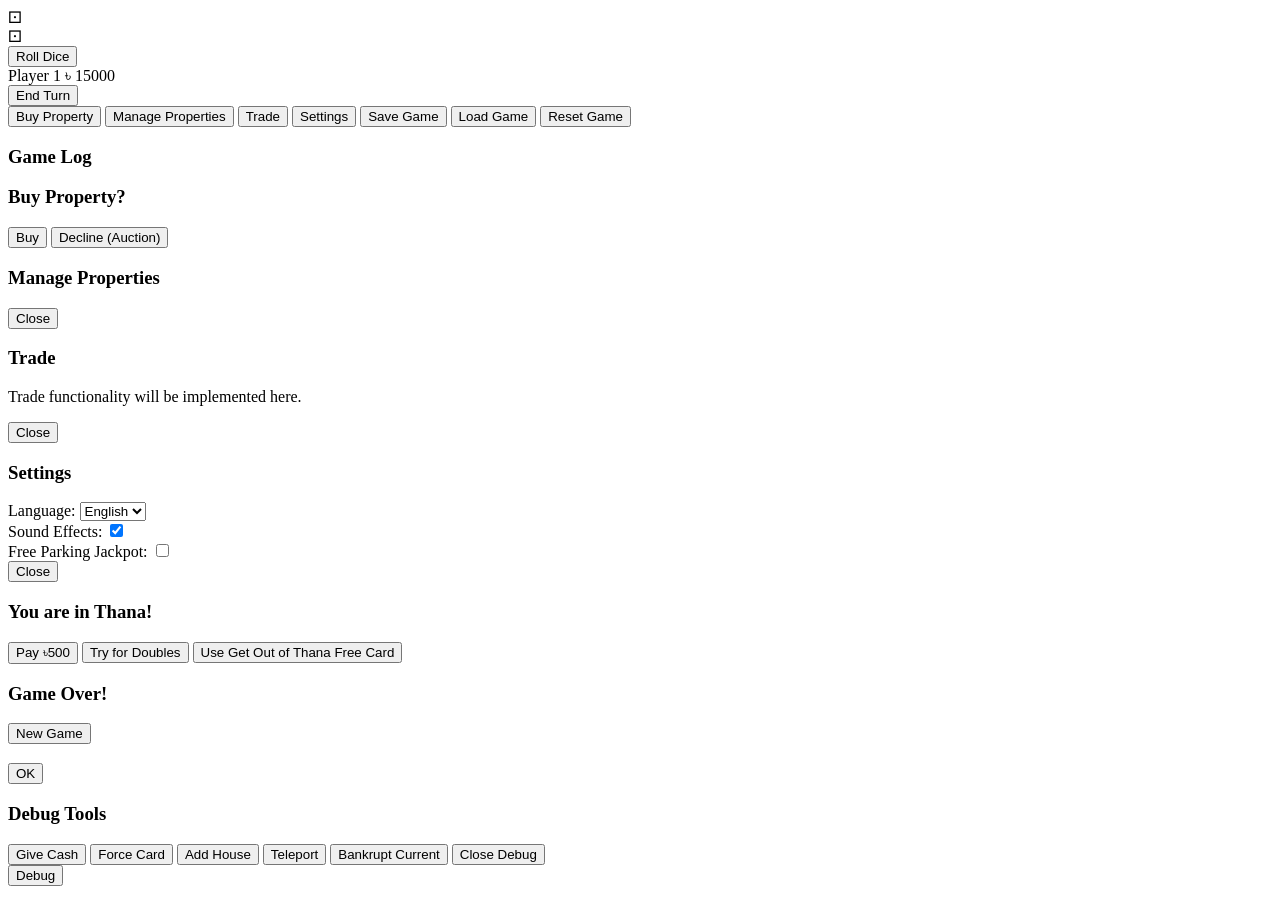
==== index.html @ 5f34bf45 "Add files via upload" ====
﻿<!DOCTYPE html>
<html lang="en">
<head>
    <meta charset="UTF-8">
    <meta name="viewport" content="width=device-width, initial-scale=1.0">
    <title>Bangladeshi Monopoly</title>
    <!-- Google Fonts for Noto Sans Bengali and Inter -->
    <link href="https://fonts.googleapis.com/css2?family=Inter:wght@400;700&family=Noto+Sans+Bengali:wght@400;700&display=swap" rel="stylesheet">
    <link rel="stylesheet" href="css/style.css">
</head>
<body>
    <!-- The splash screen HTML has been removed to start the game directly -->


    <!-- Main Game Container -->
    <div id="game-container" class="game-container">
        <div class="header-panel">
            <div id="dice-container" class="dice-container">
                <div class="dice" id="die1">⚀</div>
                <div class="dice" id="die2">⚀</div>
            </div>
            <button id="roll-dice-btn" class="game-button">Roll Dice</button>
            <div id="current-player-info" class="current-player-info">
                <span id="current-player-name">Player 1</span>
                <span id="current-player-cash">৳ 15000</span>
            </div>
            <button id="end-turn-btn" class="game-button">End Turn</button>
        </div>


        <div id="board-container" class="board-container">
            <!-- Board tiles will be dynamically generated here by board.js -->
        </div>


        <div class="footer-panel">
            <div id="player-list" class="player-list">
                <!-- Player summaries will be generated here -->
            </div>
            <div class="action-buttons">
                <button id="buy-property-btn" class="game-button hidden">Buy Property</button>
                <button id="manage-properties-btn" class="game-button">Manage Properties</button>
                <button id="trade-btn" class="game-button">Trade</button>
                <button id="settings-btn" class="game-button">Settings</button>
                <button id="save-game-btn" class="game-button">Save Game</button>
                <button id="load-game-btn" class="game-button">Load Game</button>
                <button id="reset-game-btn" class="game-button">Reset Game</button>
            </div>
        </div>


        <div id="game-log" class="game-log">
            <h3>Game Log</h3>
            <div id="log-content" class="log-content"></div>
        </div>


        <!-- Modals -->
        <!-- Buy Property Modal -->
        <div id="buy-property-modal" class="modal hidden">
            <div class="modal-content">
                <h3 id="buy-modal-title">Buy Property?</h3>
                <p id="buy-modal-message"></p>
                <div class="modal-actions">
                    <button id="buy-modal-confirm" class="game-button">Buy</button>
                    <button id="buy-modal-decline" class="game-button">Decline (Auction)</button>
                </div>
            </div>
        </div>


        <!-- Manage Properties Modal -->
        <div id="manage-properties-modal" class="modal hidden">
            <div class="modal-content">
                <h3>Manage Properties</h3>
                <div id="manage-properties-list" class="property-management-list">
                    <!-- Properties will be listed here -->
                </div>
                <button id="manage-modal-close" class="game-button">Close</button>
            </div>
        </div>


        <!-- Trade Modal -->
        <div id="trade-modal" class="modal hidden">
            <div class="modal-content">
                <h3>Trade</h3>
                <p>Trade functionality will be implemented here.</p>
                <button id="trade-modal-close" class="game-button">Close</button>
            </div>
        </div>


        <!-- Settings Modal -->
        <div id="settings-modal" class="modal hidden">
            <div class="modal-content">
                <h3>Settings</h3>
                <div class="setting-item">
                    <label for="language-select">Language:</label>
                    <select id="language-select">
                        <option value="en">English</option>
                        <option value="bn">বাংলা</option>
                    </select>
                </div>
                <div class="setting-item">
                    <label for="sfx-toggle">Sound Effects:</label>
                    <input type="checkbox" id="sfx-toggle" checked>
                </div>
                <div class="setting-item">
                    <label for="free-parking-jackpot-toggle">Free Parking Jackpot:</label>
                    <input type="checkbox" id="free-parking-jackpot-toggle">
                </div>
                <button id="settings-modal-close" class="game-button">Close</button>
            </div>
        </div>


        <!-- Jail Modal -->
        <div id="jail-modal" class="modal hidden">
            <div class="modal-content">
                <h3>You are in Thana!</h3>
                <p id="jail-modal-message"></p>
                <div class="modal-actions">
                    <button id="jail-pay-fine-btn" class="game-button">Pay ৳500</button>
                    <button id="jail-roll-doubles-btn" class="game-button">Try for Doubles</button>
                    <button id="jail-use-card-btn" class="game-button hidden">Use Get Out of Thana Free Card</button>
                </div>
            </div>
        </div>


        <!-- Game Over Modal -->
        <div id="game-over-modal" class="modal hidden">
            <div class="modal-content">
                <h3 id="game-over-title">Game Over!</h3>
                <p id="game-over-message"></p>
                <button id="game-over-close" class="game-button">New Game</button>
            </div>
        </div>


        <!-- Generic Message Modal -->
        <div id="message-modal" class="modal hidden">
            <div class="modal-content">
                <h3 id="message-modal-title"></h3>
                <p id="message-modal-text"></p>
                <button id="message-modal-close" class="game-button">OK</button>
            </div>
        </div>


        <!-- Debug Panel -->
        <div id="debug-panel" class="debug-panel hidden">
            <h3>Debug Tools</h3>
            <button id="debug-give-cash" class="debug-button">Give Cash</button>
            <button id="debug-force-card" class="debug-button">Force Card</button>
            <button id="debug-add-house" class="debug-button">Add House</button>
            <button id="debug-teleport" class="debug-button">Teleport</button>
            <button id="debug-bankrupt" class="debug-button">Bankrupt Current</button>
            <button id="debug-close" class="debug-button">Close Debug</button>
        </div>
        <button id="toggle-debug-btn" class="toggle-debug-button">Debug</button>
    </div>


    <!-- Audio Elements -->
    <audio id="dice-sfx" src="assets/audio/dice_roll.mp3" preload="auto"></audio>
    <audio id="cash-sfx" src="assets/audio/cash_ching.mp3" preload="auto"></audio>


    <script type="module" src="js/main.js"></script>
</body>
</html>
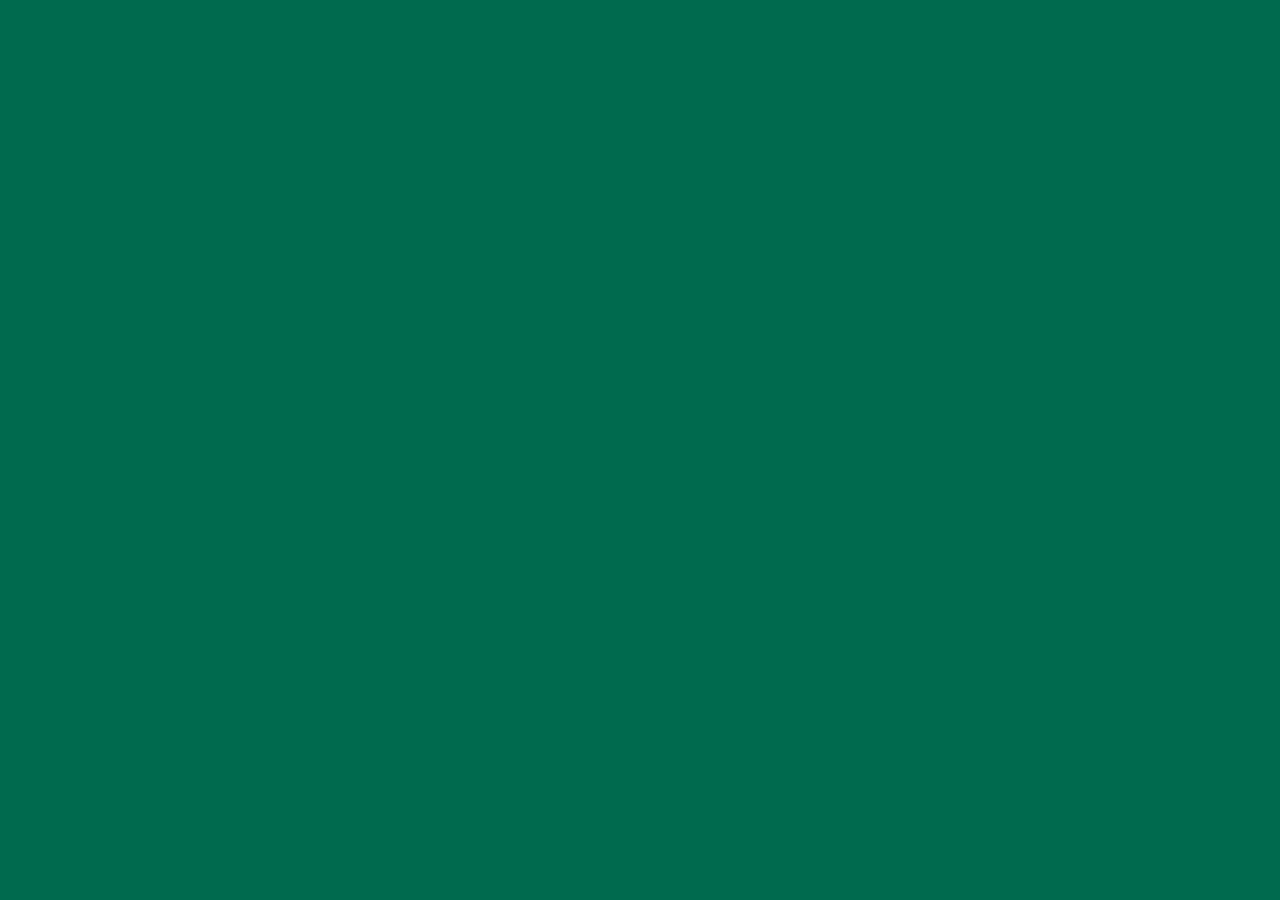
==== commit 7c91e430: "Update index.html" ====
--- a/index.html
+++ b/index.html
@@ -1,4 +1,4 @@
-﻿<!DOCTYPE html>
+<!DOCTYPE html>
 <html lang="en">
 <head>
     <meta charset="UTF-8">
@@ -11,7 +11,6 @@
 <body>
     <!-- The splash screen HTML has been removed to start the game directly -->
 
-
     <!-- Main Game Container -->
     <div id="game-container" class="game-container">
         <div class="header-panel">
@@ -19,41 +18,40 @@
                 <div class="dice" id="die1">⚀</div>
                 <div class="dice" id="die2">⚀</div>
             </div>
-            <button id="roll-dice-btn" class="game-button">Roll Dice</button>
+            <button id="roll-dice-btn" class="game-button hidden">Roll Dice</button> <!-- Hidden initially -->
             <div id="current-player-info" class="current-player-info">
                 <span id="current-player-name">Player 1</span>
                 <span id="current-player-cash">৳ 15000</span>
             </div>
-            <button id="end-turn-btn" class="game-button">End Turn</button>
+            <button id="end-turn-btn" class="game-button hidden">End Turn</button> <!-- Hidden initially -->
         </div>
-
 
         <div id="board-container" class="board-container">
             <!-- Board tiles will be dynamically generated here by board.js -->
         </div>
-
 
         <div class="footer-panel">
             <div id="player-list" class="player-list">
                 <!-- Player summaries will be generated here -->
             </div>
             <div class="action-buttons">
-                <button id="buy-property-btn" class="game-button hidden">Buy Property</button>
-                <button id="manage-properties-btn" class="game-button">Manage Properties</button>
-                <button id="trade-btn" class="game-button">Trade</button>
+                <!-- New Start Game Button -->
+                <button id="start-game-btn" class="game-button">Start Game</button>
+
+                <button id="buy-property-btn" class="game-button hidden">Buy Property</button> <!-- Hidden initially -->
+                <button id="manage-properties-btn" class="game-button hidden">Manage Properties</button> <!-- Hidden initially -->
+                <button id="trade-btn" class="game-button hidden">Trade</button> <!-- Hidden initially -->
                 <button id="settings-btn" class="game-button">Settings</button>
-                <button id="save-game-btn" class="game-button">Save Game</button>
-                <button id="load-game-btn" class="game-button">Load Game</button>
-                <button id="reset-game-btn" class="game-button">Reset Game</button>
+                <button id="save-game-btn" class="game-button hidden">Save Game</button> <!-- Hidden initially -->
+                <button id="load-game-btn" class="game-button hidden">Load Game</button> <!-- Hidden initially -->
+                <button id="reset-game-btn" class="game-button hidden">Reset Game</button> <!-- Hidden initially -->
             </div>
         </div>
-
 
         <div id="game-log" class="game-log">
             <h3>Game Log</h3>
             <div id="log-content" class="log-content"></div>
         </div>
-
 
         <!-- Modals -->
         <!-- Buy Property Modal -->
@@ -68,7 +66,6 @@
             </div>
         </div>
 
-
         <!-- Manage Properties Modal -->
         <div id="manage-properties-modal" class="modal hidden">
             <div class="modal-content">
@@ -80,7 +77,6 @@
             </div>
         </div>
 
-
         <!-- Trade Modal -->
         <div id="trade-modal" class="modal hidden">
             <div class="modal-content">
@@ -89,7 +85,6 @@
                 <button id="trade-modal-close" class="game-button">Close</button>
             </div>
         </div>
-
 
         <!-- Settings Modal -->
         <div id="settings-modal" class="modal hidden">
@@ -114,7 +109,6 @@
             </div>
         </div>
 
-
         <!-- Jail Modal -->
         <div id="jail-modal" class="modal hidden">
             <div class="modal-content">
@@ -128,7 +122,6 @@
             </div>
         </div>
 
-
         <!-- Game Over Modal -->
         <div id="game-over-modal" class="modal hidden">
             <div class="modal-content">
@@ -138,7 +131,6 @@
             </div>
         </div>
 
-
         <!-- Generic Message Modal -->
         <div id="message-modal" class="modal hidden">
             <div class="modal-content">
@@ -147,7 +139,6 @@
                 <button id="message-modal-close" class="game-button">OK</button>
             </div>
         </div>
-
 
         <!-- Debug Panel -->
         <div id="debug-panel" class="debug-panel hidden">
@@ -162,12 +153,10 @@
         <button id="toggle-debug-btn" class="toggle-debug-button">Debug</button>
     </div>
 
-
     <!-- Audio Elements -->
     <audio id="dice-sfx" src="assets/audio/dice_roll.mp3" preload="auto"></audio>
     <audio id="cash-sfx" src="assets/audio/cash_ching.mp3" preload="auto"></audio>
 
-
     <script type="module" src="js/main.js"></script>
 </body>
-</html>+</html>
--- a/css/style.css
+++ b/css/style.css
@@ -0,0 +1,1013 @@
+﻿/* General Styling */
+:root {
+    --bangladesh-green: #006a4e;
+    --bangladesh-red: #f42a41;
+    --off-white: #f5f5f5;
+    --dark-text: #333;
+    --light-text: #fff;
+    --border-color: #555;
+    --tile-bg: #e0e0e0;
+    --corner-tile-bg: #c0c0c0;
+    --player1-color: #ff6347; /* Tomato */
+    --player2-color: #4682b4; /* SteelBlue */
+    --player3-color: #3cb371; /* MediumSeaGreen */
+    --player4-color: #ba55d3; /* MediumOrchid */
+    --player5-color: #ff8c00; /* DarkOrange */
+    --player6-color: #1e90ff; /* DodgerBlue */
+    --shadow-light: rgba(0, 0, 0, 0.1);
+    --shadow-medium: rgba(0, 0, 0, 0.2);
+    --shadow-dark: rgba(0, 0, 0, 0.4);
+}
+
+
+body {
+    margin: 0;
+    font-family: 'Inter', 'Noto Sans Bengali', sans-serif;
+    background-color: var(--bangladesh-green);
+    color: var(--dark-text);
+    display: flex;
+    justify-content: center;
+    align-items: center;
+    min-height: 100vh;
+    overflow: hidden; /* Prevent scroll during splash */
+    font-size: 16px;
+}
+
+
+/* Splash Screen */
+.splash-screen {
+    position: fixed;
+    top: 0;
+    left: 0;
+    width: 100%;
+    height: 100%;
+    background-color: var(--bangladesh-green);
+    display: flex;
+    justify-content: center;
+    align-items: center;
+    flex-direction: column;
+    z-index: 1000;
+    transition: opacity 1s ease-out;
+}
+
+
+.splash-screen.fade-out {
+    opacity: 0;
+    pointer-events: none;
+}
+
+
+.splash-content {
+    text-align: center;
+    color: var(--light-text);
+    position: relative;
+}
+
+
+.splash-content::before {
+    content: '';
+    position: absolute;
+    top: 50%;
+    left: 50%;
+    width: 0;
+    height: 0;
+    background-color: var(--bangladesh-red);
+    border-radius: 50%;
+    transform: translate(-50%, -50%);
+    animation: red-circle-pulse 2s ease-out forwards;
+    z-index: -1;
+}
+
+
+@keyframes red-circle-pulse {
+    0% {
+        width: 0;
+        height: 0;
+        opacity: 0.8;
+    }
+    50% {
+        width: 300px;
+        height: 300px;
+        opacity: 0.6;
+    }
+    100% {
+        width: 600px;
+        height: 600px;
+        opacity: 0;
+    }
+}
+
+
+.splash-text {
+    opacity: 0;
+    animation: type-fade-in 1.5s forwards;
+}
+
+
+#splash-title {
+    font-size: 3em;
+    margin-bottom: 10px;
+    animation-delay: 0.5s;
+}
+
+
+#splash-subtitle {
+    font-size: 1.5em;
+    animation-delay: 1.5s;
+}
+
+
+@keyframes type-fade-in {
+    0% {
+        opacity: 0;
+        transform: translateY(20px);
+    }
+    100% {
+        opacity: 1;
+        transform: translateY(0);
+    }
+}
+
+
+.skip-button {
+    margin-top: 30px;
+    padding: 10px 20px;
+    background-color: rgba(255, 255, 255, 0.2);
+    color: var(--light-text);
+    border: 1px solid rgba(255, 255, 255, 0.5);
+    border-radius: 8px;
+    cursor: pointer;
+    font-size: 1em;
+    transition: background-color 0.3s ease, transform 0.2s ease;
+    opacity: 0;
+    animation: fade-in 0.5s forwards 2.5s;
+}
+
+
+.skip-button:hover {
+    background-color: rgba(255, 255, 255, 0.3);
+    transform: translateY(-2px);
+}
+
+
+@keyframes fade-in {
+    from { opacity: 0; }
+    to { opacity: 1; }
+}
+
+
+/* Game Container */
+.game-container {
+    display: grid;
+    grid-template-areas:
+        "header header header"
+        "log board players"
+        "log board actions";
+    grid-template-columns: 250px 1fr 250px; /* Log, Board, Players/Actions */
+    grid-template-rows: auto 1fr auto;
+    gap: 20px;
+    background-color: var(--off-white);
+    border-radius: 15px;
+    box-shadow: 0 10px 30px var(--shadow-dark);
+    padding: 20px;
+    max-width: 1200px;
+    width: 95%;
+    max-height: 95vh;
+    overflow: hidden;
+    box-sizing: border-box;
+}
+
+
+.game-container.hidden {
+    display: none;
+}
+
+
+.header-panel {
+    grid-area: header;
+    display: flex;
+    justify-content: space-between;
+    align-items: center;
+    padding-bottom: 10px;
+    border-bottom: 1px solid var(--border-color);
+}
+
+
+.dice-container {
+    display: flex;
+    gap: 10px;
+}
+
+
+.dice {
+    width: 50px;
+    height: 50px;
+    background-color: var(--light-text);
+    border: 2px solid var(--border-color);
+    border-radius: 10px;
+    display: flex;
+    justify-content: center;
+    align-items: center;
+    font-size: 2em;
+    font-weight: bold;
+    box-shadow: 0 4px 8px var(--shadow-medium);
+    transition: transform 0.1s ease-out;
+}
+
+
+/* Dice animation */
+.dice.rolling {
+    animation: shake 0.5s infinite alternate;
+}
+
+
+@keyframes shake {
+    0% { transform: translate(1px, 1px) rotate(0deg); }
+    25% { transform: translate(-1px, -2px) rotate(-1deg); }
+    50% { transform: translate(-3px, 0px) rotate(1deg); }
+    75% { transform: translate(1px, 2px) rotate(0deg); }
+    100% { transform: translate(1px, -1px) rotate(-1deg); }
+}
+
+
+
+
+.game-button {
+    padding: 12px 25px;
+    background-color: var(--bangladesh-green);
+    color: var(--light-text);
+    border: none;
+    border-radius: 8px;
+    cursor: pointer;
+    font-size: 1em;
+    font-weight: bold;
+    transition: background-color 0.3s ease, transform 0.2s ease, box-shadow 0.2s ease;
+    box-shadow: 0 4px 8px var(--shadow-medium);
+}
+
+
+.game-button:hover {
+    background-color: #005a42; /* Darker green */
+    transform: translateY(-2px);
+    box-shadow: 0 6px 12px var(--shadow-dark);
+}
+
+
+.game-button:active {
+    transform: translateY(0);
+    box-shadow: 0 2px 4px var(--shadow-light);
+}
+
+
+.game-button:disabled {
+    background-color: #ccc;
+    cursor: not-allowed;
+    box-shadow: none;
+    transform: none;
+}
+
+
+.current-player-info {
+    font-size: 1.2em;
+    font-weight: bold;
+    display: flex;
+    flex-direction: column;
+    align-items: center;
+    background-color: var(--off-white);
+    padding: 10px 20px;
+    border-radius: 10px;
+    box-shadow: 0 2px 5px var(--shadow-light);
+    min-width: 150px;
+    text-align: center;
+}
+
+
+.current-player-info #current-player-name {
+    color: var(--player1-color); /* Will be updated by JS */
+}
+
+
+/* Board Container */
+.board-container {
+    grid-area: board;
+    display: grid;
+    grid-template-columns: repeat(11, 1fr);
+    grid-template-rows: repeat(11, 1fr);
+    aspect-ratio: 1 / 1; /* Keep it square */
+    max-width: 600px; /* Max size for the board */
+    max-height: 600px;
+    width: 100%;
+    height: 100%;
+    border: 5px solid var(--border-color);
+    border-radius: 15px;
+    box-shadow: 0 5px 15px var(--shadow-dark);
+    overflow: hidden; /* Ensure player tokens stay within */
+    position: relative; /* For player tokens */
+    margin: auto; /* Center the board */
+}
+
+
+/* Board Tiles */
+.tile {
+    background-color: var(--tile-bg);
+    border: 1px solid var(--border-color);
+    display: flex;
+    flex-direction: column;
+    justify-content: space-between;
+    align-items: center;
+    text-align: center;
+    padding: 5px;
+    box-sizing: border-box;
+    font-size: 0.7em;
+    position: relative; /* For player tokens */
+    cursor: pointer;
+    transition: transform 0.1s ease-out, box-shadow 0.1s ease-out;
+}
+
+
+.tile:hover {
+    transform: translateY(-2px);
+    box-shadow: 0 4px 8px var(--shadow-medium);
+}
+
+
+.tile-name {
+    font-weight: bold;
+    margin-top: auto; /* Push name to bottom */
+}
+
+
+.tile-price {
+    font-size: 0.8em;
+    margin-bottom: auto; /* Push price to top */
+}
+
+
+/* Corner Tiles (GO, Jail, Free Parking, Go To Jail) */
+.tile.corner {
+    grid-column: span 2;
+    grid-row: span 2;
+    display: flex;
+    justify-content: center;
+    align-items: center;
+    font-size: 1em;
+    font-weight: bold;
+    background-color: var(--corner-tile-bg);
+    border-radius: 10px; /* Rounded corners for corner tiles */
+}
+
+
+/* Specific Corner Tile Adjustments */
+/* Bottom-right corner: GO */
+.board-container > :nth-child(1) {
+    grid-column: 11 / 12;
+    grid-row: 11 / 12;
+    border-bottom-right-radius: 10px;
+}
+/* Bottom row tiles */
+.board-container > :nth-child(2), .board-container > :nth-child(3), .board-container > :nth-child(4), .board-container > :nth-child(5), .board-container > :nth-child(6), .board-container > :nth-child(7), .board-container > :nth-child(8), .board-container > :nth-child(9), .board-container > :nth-child(10) {
+    grid-row: 11 / 12;
+}
+/* Bottom-left corner: Jail */
+.board-container > :nth-child(11) {
+    grid-column: 1 / 2;
+    grid-row: 11 / 12;
+    border-bottom-left-radius: 10px;
+}
+/* Left column tiles */
+.board-container > :nth-child(12), .board-container > :nth-child(13), .board-container > :nth-child(14), .board-container > :nth-child(15), .board-container > :nth-child(16), .board-container > :nth-child(17), .board-container > :nth-child(18), .board-container > :nth-child(19), .board-container > :nth-child(20) {
+    grid-column: 1 / 2;
+}
+/* Top-left corner: Free Parking */
+.board-container > :nth-child(21) {
+    grid-column: 1 / 2;
+    grid-row: 1 / 2;
+    border-top-left-radius: 10px;
+}
+/* Top row tiles */
+.board-container > :nth-child(22), .board-container > :nth-child(23), .board-container > :nth-child(24), .board-container > :nth-child(25), .board-container > :nth-child(26), .board-container > :nth-child(27), .board-container > :nth-child(28), .board-container > :nth-child(29), .board-container > :nth-child(30) {
+    grid-row: 1 / 2;
+}
+/* Top-right corner: Go To Jail */
+.board-container > :nth-child(31) {
+    grid-column: 11 / 12;
+    grid-row: 1 / 2;
+    border-top-right-radius: 10px;
+}
+/* Right column tiles */
+.board-container > :nth-child(32), .board-container > :nth-child(33), .board-container > :nth-child(34), .board-container > :nth-child(35), .board-container > :nth-child(36), .board-container > :nth-child(37), .board-container > :nth-child(38), .board-container > :nth-child(39), .board-container > :nth-child(40) {
+    grid-column: 11 / 12;
+}
+
+
+
+
+/* Specific Tile Styling */
+.tile .icon {
+    font-size: 2em;
+    margin-bottom: 5px;
+}
+
+
+.tile.go .icon { content: '🚀'; } /* Rocket */
+.tile.jail_visiting .icon { content: '👮'; } /* Police officer */
+.tile.free_parking .icon { content: '☕'; } /* Coffee/Tea */
+.tile.goto_jail .icon { content: '🚨'; } /* Siren */
+.tile.tax .icon { content: '💸'; } /* Money with wings */
+.tile.utility .icon { content: '💡'; } /* Lightbulb */
+.tile.station .icon { content: '🚂'; } /* Train */
+.tile.event .icon { content: '❓'; } /* Question mark */
+.tile.local_news .icon { content: '📰'; } /* Newspaper */
+
+
+/* Property Color Bands */
+.color-band {
+    width: 100%;
+    height: 20px; /* Height of the color band */
+    border-top-left-radius: 5px;
+    border-top-right-radius: 5px;
+}
+
+
+.tile.bottom-row .color-band {
+    order: -1; /* Place color band at the top */
+}
+
+
+.tile.left-column .color-band,
+.tile.right-column .color-band {
+    width: 20px;
+    height: 100%;
+    position: absolute;
+    top: 0;
+}
+
+
+.tile.left-column .color-band {
+    left: 0;
+    border-top-left-radius: 5px;
+    border-bottom-left-radius: 5px;
+    border-top-right-radius: 0;
+    border-bottom-right-radius: 0;
+}
+
+
+.tile.right-column .color-band {
+    right: 0;
+    border-top-right-radius: 5px;
+    border-bottom-right-radius: 5px;
+    border-top-left-radius: 0;
+    border-bottom-left-radius: 0;
+}
+
+
+/* Color Groups (Monopoly-style) */
+.group-bogura_low .color-band { background-color: #8B4513; } /* SaddleBrown */
+.group-bogura_mid .color-band { background-color: #87CEEB; } /* SkyBlue */
+.group-feni_low .color-band { background-color: #DAA520; } /* GoldenRod */
+.group-feni_mid .color-band { background-color: #FF69B4; } /* HotPink */
+.group-ctg_low .color-band { background-color: #FF0000; } /* Red */
+.group-ctg_mid .color-band { background-color: #FFFF00; } /* Yellow */
+.group-dhaka_low .color-band { background-color: #008000; } /* Green */
+.group-dhaka_top .color-band { background-color: #0000FF; } /* Blue */
+
+
+/* Player Tokens */
+.player-token {
+    position: absolute;
+    width: 20px;
+    height: 20px;
+    border-radius: 50%;
+    border: 2px solid var(--light-text);
+    box-shadow: 0 2px 5px var(--shadow-medium);
+    transition: all 0.5s ease-in-out; /* Smooth movement */
+    z-index: 10;
+}
+
+
+/* Player Token Colors */
+.player-token.player-0 { background-color: var(--player1-color); }
+.player-token.player-1 { background-color: var(--player2-color); }
+.player-token.player-2 { background-color: var(--player3-color); }
+.player-token.player-3 { background-color: var(--player4-color); }
+.player-token.player-4 { background-color: var(--player5-color); }
+.player-token.player-5 { background-color: var(--player6-color); }
+
+
+/* Houses/Hotels */
+.houses-container {
+    position: absolute;
+    bottom: 5px; /* Adjust as needed */
+    left: 50%;
+    transform: translateX(-50%);
+    display: flex;
+    gap: 2px;
+    z-index: 5;
+}
+
+
+.house {
+    width: 8px;
+    height: 8px;
+    background-color: var(--bangladesh-green);
+    border: 1px solid var(--dark-text);
+    border-radius: 2px;
+}
+
+
+.hotel {
+    width: 16px;
+    height: 12px;
+    background-color: var(--bangladesh-red);
+    border: 1px solid var(--dark-text);
+    border-radius: 3px;
+}
+
+
+
+
+/* Player List */
+.player-list {
+    grid-area: players;
+    display: flex;
+    flex-direction: column;
+    gap: 10px;
+    padding: 10px;
+    border: 1px solid var(--border-color);
+    border-radius: 10px;
+    background-color: var(--off-white);
+    box-shadow: 0 2px 5px var(--shadow-light);
+    overflow-y: auto;
+    max-height: 200px; /* Limit height for scroll */
+}
+
+
+.player-summary {
+    display: flex;
+    justify-content: space-between;
+    align-items: center;
+    padding: 8px 12px;
+    border-radius: 8px;
+    background-color: #f0f0f0;
+    box-shadow: 0 1px 3px var(--shadow-light);
+    transition: background-color 0.2s ease;
+}
+
+
+.player-summary.current-player {
+    background-color: var(--bangladesh-green);
+    color: var(--light-text);
+    box-shadow: 0 2px 5px var(--shadow-medium);
+}
+
+
+.player-summary.bankrupt {
+    opacity: 0.5;
+    text-decoration: line-through;
+    background-color: #ddd;
+    color: #888;
+}
+
+
+.player-summary-name {
+    font-weight: bold;
+}
+
+
+.player-summary-cash {
+    font-size: 0.9em;
+}
+
+
+/* Action Buttons */
+.action-buttons {
+    grid-area: actions;
+    display: flex;
+    flex-wrap: wrap;
+    gap: 10px;
+    justify-content: center;
+    padding: 10px;
+    border: 1px solid var(--border-color);
+    border-radius: 10px;
+    background-color: var(--off-white);
+    box-shadow: 0 2px 5px var(--shadow-light);
+}
+
+
+/* Game Log */
+.game-log {
+    grid-area: log;
+    background-color: var(--off-white);
+    border: 1px solid var(--border-color);
+    border-radius: 10px;
+    padding: 15px;
+    display: flex;
+    flex-direction: column;
+    box-shadow: 0 2px 5px var(--shadow-light);
+}
+
+
+.game-log h3 {
+    margin-top: 0;
+    margin-bottom: 10px;
+    color: var(--bangladesh-green);
+    text-align: center;
+}
+
+
+.log-content {
+    flex-grow: 1;
+    overflow-y: auto;
+    font-size: 0.9em;
+    line-height: 1.5;
+    background-color: #fbfbfb;
+    padding: 10px;
+    border-radius: 5px;
+    border: 1px solid #eee;
+}
+
+
+.log-content p {
+    margin: 5px 0;
+    padding-bottom: 3px;
+    border-bottom: 1px dotted #eee;
+}
+
+
+.log-content p:last-child {
+    border-bottom: none;
+}
+
+
+/* Modals */
+.modal {
+    position: fixed;
+    top: 0;
+    left: 0;
+    width: 100%;
+    height: 100%;
+    background-color: rgba(0, 0, 0, 0.6);
+    display: flex;
+    justify-content: center;
+    align-items: center;
+    z-index: 100;
+}
+
+
+.modal.hidden {
+    display: none;
+}
+
+
+.modal-content {
+    background-color: var(--off-white);
+    padding: 30px;
+    border-radius: 15px;
+    box-shadow: 0 10px 30px var(--shadow-dark);
+    max-width: 500px;
+    width: 90%;
+    text-align: center;
+    position: relative;
+}
+
+
+.modal-content h3 {
+    color: var(--bangladesh-green);
+    margin-top: 0;
+    margin-bottom: 20px;
+    font-size: 1.8em;
+}
+
+
+.modal-content p {
+    margin-bottom: 25px;
+    line-height: 1.6;
+}
+
+
+.modal-actions {
+    display: flex;
+    justify-content: center;
+    gap: 15px;
+}
+
+
+/* Specific Modal styles */
+#manage-properties-modal .property-management-list {
+    max-height: 300px;
+    overflow-y: auto;
+    margin-bottom: 20px;
+    border: 1px solid #ddd;
+    border-radius: 8px;
+    padding: 10px;
+    background-color: #f9f9f9;
+}
+
+
+.property-item {
+    display: flex;
+    justify-content: space-between;
+    align-items: center;
+    padding: 10px;
+    margin-bottom: 8px;
+    background-color: #fff;
+    border: 1px solid #eee;
+    border-radius: 5px;
+    box-shadow: 0 1px 3px rgba(0,0,0,0.05);
+}
+
+
+.property-item-info {
+    text-align: left;
+    flex-grow: 1;
+}
+
+
+.property-item-actions {
+    display: flex;
+    gap: 8px;
+}
+
+
+.property-item-actions button {
+    padding: 6px 12px;
+    font-size: 0.85em;
+}
+
+
+.property-item .color-band {
+    width: 15px;
+    height: 15px;
+    border-radius: 3px;
+    margin-right: 10px;
+}
+
+
+/* Settings Modal */
+.setting-item {
+    display: flex;
+    justify-content: space-between;
+    align-items: center;
+    margin-bottom: 15px;
+    padding: 8px 0;
+    border-bottom: 1px solid #eee;
+}
+
+
+.setting-item:last-child {
+    border-bottom: none;
+}
+
+
+.setting-item label {
+    font-weight: bold;
+}
+
+
+.setting-item select, .setting-item input[type="checkbox"] {
+    padding: 8px;
+    border-radius: 5px;
+    border: 1px solid #ccc;
+}
+
+
+/* Debug Panel */
+.debug-panel {
+    position: fixed;
+    top: 20px;
+    right: 20px;
+    background-color: rgba(0, 0, 0, 0.8);
+    color: var(--light-text);
+    padding: 15px;
+    border-radius: 10px;
+    box-shadow: 0 5px 15px var(--shadow-dark);
+    z-index: 110;
+    display: flex;
+    flex-direction: column;
+    gap: 10px;
+}
+
+
+.debug-panel h3 {
+    margin-top: 0;
+    color: var(--bangladesh-red);
+}
+
+
+.debug-button {
+    padding: 8px 15px;
+    background-color: var(--bangladesh-red);
+    color: var(--light-text);
+    border: none;
+    border-radius: 5px;
+    cursor: pointer;
+    font-size: 0.9em;
+    transition: background-color 0.2s ease;
+}
+
+
+.debug-button:hover {
+    background-color: #c02030;
+}
+
+
+.toggle-debug-button {
+    position: fixed;
+    bottom: 20px;
+    right: 20px;
+    padding: 10px 15px;
+    background-color: #555;
+    color: var(--light-text);
+    border: none;
+    border-radius: 8px;
+    cursor: pointer;
+    z-index: 100;
+}
+
+
+.toggle-debug-button:hover {
+    background-color: #777;
+}
+
+
+/* Responsive Design */
+@media (max-width: 900px) {
+    body {
+        min-height: auto;
+        padding: 10px;
+        align-items: flex-start;
+    }
+
+
+    .game-container {
+        grid-template-areas:
+            "header"
+            "board"
+            "players"
+            "actions"
+            "log";
+        grid-template-columns: 1fr;
+        grid-template-rows: auto auto auto auto 1fr;
+        gap: 15px;
+        padding: 15px;
+        max-height: none;
+        height: auto;
+    }
+
+
+    .header-panel {
+        flex-direction: column;
+        gap: 10px;
+        border-bottom: none;
+        padding-bottom: 0;
+    }
+
+
+    .dice-container {
+        margin-bottom: 10px;
+    }
+
+
+    .board-container {
+        max-width: 500px; /* Adjust max width for smaller screens */
+        max-height: 500px;
+        margin: 0 auto;
+    }
+
+
+    .tile {
+        font-size: 0.6em;
+        padding: 3px;
+    }
+
+
+    .tile .icon {
+        font-size: 1.5em;
+    }
+
+
+    .color-band {
+        height: 15px;
+    }
+
+
+    .tile.left-column .color-band,
+    .tile.right-column .color-band {
+        width: 15px;
+    }
+
+
+    .player-list, .action-buttons, .game-log {
+        max-height: 150px; /* Adjust for mobile */
+    }
+
+
+    .action-buttons {
+        justify-content: space-around;
+    }
+
+
+    .game-button {
+        padding: 10px 15px;
+        font-size: 0.9em;
+    }
+
+
+    .modal-content {
+        padding: 20px;
+    }
+
+
+    .debug-panel {
+        top: auto;
+        bottom: 70px; /* Above toggle button */
+        right: 10px;
+        left: 10px;
+        width: auto;
+        flex-direction: row;
+        flex-wrap: wrap;
+        justify-content: center;
+    }
+
+
+    .toggle-debug-button {
+        bottom: 10px;
+        right: 10px;
+    }
+}
+
+
+@media (max-width: 500px) {
+    .board-container {
+        max-width: 95vw; /* Make board take almost full width */
+        max-height: 95vw;
+    }
+
+
+    .tile {
+        font-size: 0.5em;
+        padding: 2px;
+    }
+
+
+    .tile .icon {
+        font-size: 1.2em;
+    }
+
+
+    .player-token {
+        width: 15px;
+        height: 15px;
+    }
+
+
+    .houses-container {
+        bottom: 2px;
+    }
+
+
+    .house {
+        width: 6px;
+        height: 6px;
+    }
+
+
+    .hotel {
+        width: 12px;
+        height: 9px;
+    }
+    .splash-screen .splash-content::before {
+        width: 200px;
+        height: 200px;
+        animation: red-circle-pulse-mobile 2s ease-out forwards;
+    }
+
+
+    @keyframes red-circle-pulse-mobile {
+        0% {
+            width: 0;
+            height: 0;
+            opacity: 0.8;
+        }
+        50% {
+            width: 150px;
+            height: 150px;
+            opacity: 0.6;
+        }
+        100% {
+            width: 300px;
+            height: 300px;
+            opacity: 0;
+        }
+    }
+
+
+    #splash-title {
+        font-size: 2em;
+    }
+
+
+    #splash-subtitle {
+        font-size: 1em;
+    }
+}
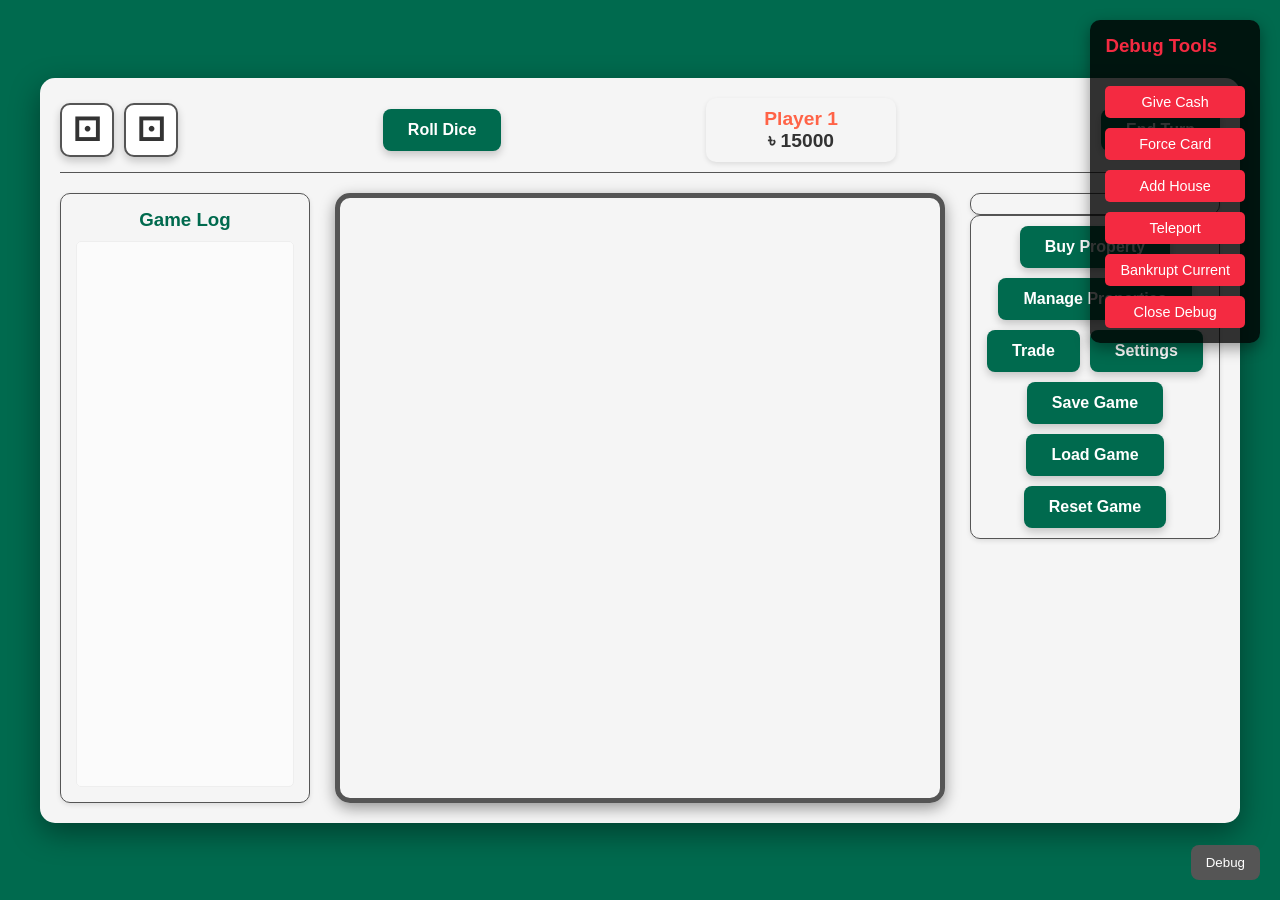
==== commit 4f4cfc7a: "Add files via upload" ====
--- a/index.html
+++ b/index.html
@@ -1,4 +1,4 @@
-<!DOCTYPE html>
+﻿<!DOCTYPE html>
 <html lang="en">
 <head>
     <meta charset="UTF-8">
@@ -11,6 +11,7 @@
 <body>
     <!-- The splash screen HTML has been removed to start the game directly -->
 
+
     <!-- Main Game Container -->
     <div id="game-container" class="game-container">
         <div class="header-panel">
@@ -18,40 +19,41 @@
                 <div class="dice" id="die1">⚀</div>
                 <div class="dice" id="die2">⚀</div>
             </div>
-            <button id="roll-dice-btn" class="game-button hidden">Roll Dice</button> <!-- Hidden initially -->
+            <button id="roll-dice-btn" class="game-button">Roll Dice</button>
             <div id="current-player-info" class="current-player-info">
                 <span id="current-player-name">Player 1</span>
                 <span id="current-player-cash">৳ 15000</span>
             </div>
-            <button id="end-turn-btn" class="game-button hidden">End Turn</button> <!-- Hidden initially -->
+            <button id="end-turn-btn" class="game-button">End Turn</button>
         </div>
+
 
         <div id="board-container" class="board-container">
             <!-- Board tiles will be dynamically generated here by board.js -->
         </div>
+
 
         <div class="footer-panel">
             <div id="player-list" class="player-list">
                 <!-- Player summaries will be generated here -->
             </div>
             <div class="action-buttons">
-                <!-- New Start Game Button -->
-                <button id="start-game-btn" class="game-button">Start Game</button>
-
-                <button id="buy-property-btn" class="game-button hidden">Buy Property</button> <!-- Hidden initially -->
-                <button id="manage-properties-btn" class="game-button hidden">Manage Properties</button> <!-- Hidden initially -->
-                <button id="trade-btn" class="game-button hidden">Trade</button> <!-- Hidden initially -->
+                <button id="buy-property-btn" class="game-button hidden">Buy Property</button>
+                <button id="manage-properties-btn" class="game-button">Manage Properties</button>
+                <button id="trade-btn" class="game-button">Trade</button>
                 <button id="settings-btn" class="game-button">Settings</button>
-                <button id="save-game-btn" class="game-button hidden">Save Game</button> <!-- Hidden initially -->
-                <button id="load-game-btn" class="game-button hidden">Load Game</button> <!-- Hidden initially -->
-                <button id="reset-game-btn" class="game-button hidden">Reset Game</button> <!-- Hidden initially -->
+                <button id="save-game-btn" class="game-button">Save Game</button>
+                <button id="load-game-btn" class="game-button">Load Game</button>
+                <button id="reset-game-btn" class="game-button">Reset Game</button>
             </div>
         </div>
+
 
         <div id="game-log" class="game-log">
             <h3>Game Log</h3>
             <div id="log-content" class="log-content"></div>
         </div>
+
 
         <!-- Modals -->
         <!-- Buy Property Modal -->
@@ -66,6 +68,7 @@
             </div>
         </div>
 
+
         <!-- Manage Properties Modal -->
         <div id="manage-properties-modal" class="modal hidden">
             <div class="modal-content">
@@ -77,6 +80,7 @@
             </div>
         </div>
 
+
         <!-- Trade Modal -->
         <div id="trade-modal" class="modal hidden">
             <div class="modal-content">
@@ -85,6 +89,7 @@
                 <button id="trade-modal-close" class="game-button">Close</button>
             </div>
         </div>
+
 
         <!-- Settings Modal -->
         <div id="settings-modal" class="modal hidden">
@@ -109,6 +114,7 @@
             </div>
         </div>
 
+
         <!-- Jail Modal -->
         <div id="jail-modal" class="modal hidden">
             <div class="modal-content">
@@ -122,6 +128,7 @@
             </div>
         </div>
 
+
         <!-- Game Over Modal -->
         <div id="game-over-modal" class="modal hidden">
             <div class="modal-content">
@@ -131,6 +138,7 @@
             </div>
         </div>
 
+
         <!-- Generic Message Modal -->
         <div id="message-modal" class="modal hidden">
             <div class="modal-content">
@@ -139,6 +147,7 @@
                 <button id="message-modal-close" class="game-button">OK</button>
             </div>
         </div>
+
 
         <!-- Debug Panel -->
         <div id="debug-panel" class="debug-panel hidden">
@@ -153,10 +162,12 @@
         <button id="toggle-debug-btn" class="toggle-debug-button">Debug</button>
     </div>
 
+
     <!-- Audio Elements -->
     <audio id="dice-sfx" src="assets/audio/dice_roll.mp3" preload="auto"></audio>
     <audio id="cash-sfx" src="assets/audio/cash_ching.mp3" preload="auto"></audio>
 
+
     <script type="module" src="js/main.js"></script>
 </body>
-</html>
+</html>
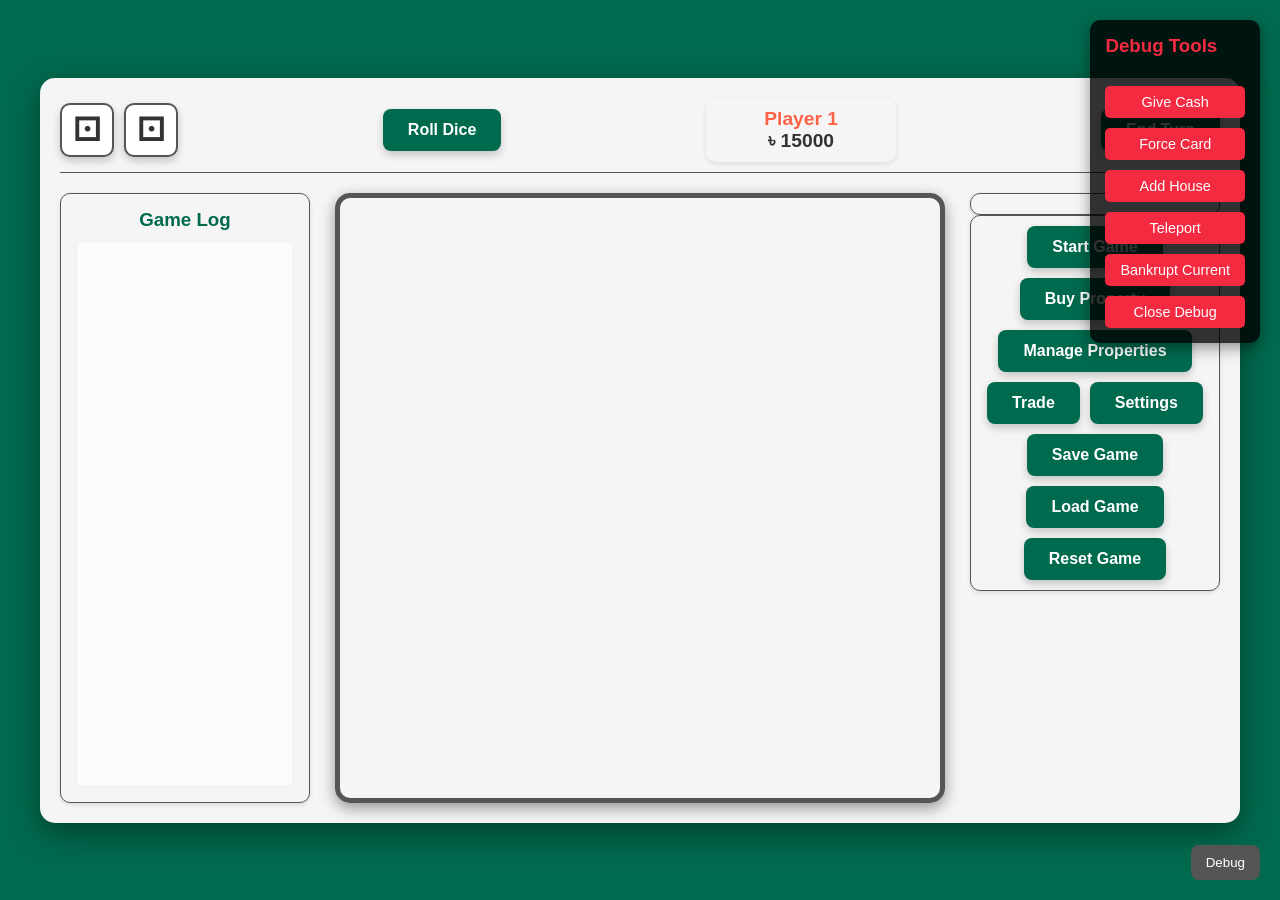
==== commit b6320716: "Update index.html" ====
--- a/index.html
+++ b/index.html
@@ -1,4 +1,4 @@
-﻿<!DOCTYPE html>
+<!DOCTYPE html>
 <html lang="en">
 <head>
     <meta charset="UTF-8">
@@ -11,7 +11,6 @@
 <body>
     <!-- The splash screen HTML has been removed to start the game directly -->
 
-
     <!-- Main Game Container -->
     <div id="game-container" class="game-container">
         <div class="header-panel">
@@ -19,41 +18,40 @@
                 <div class="dice" id="die1">⚀</div>
                 <div class="dice" id="die2">⚀</div>
             </div>
-            <button id="roll-dice-btn" class="game-button">Roll Dice</button>
+            <button id="roll-dice-btn" class="game-button hidden">Roll Dice</button> <!-- Hidden initially -->
             <div id="current-player-info" class="current-player-info">
                 <span id="current-player-name">Player 1</span>
                 <span id="current-player-cash">৳ 15000</span>
             </div>
-            <button id="end-turn-btn" class="game-button">End Turn</button>
+            <button id="end-turn-btn" class="game-button hidden">End Turn</button> <!-- Hidden initially -->
         </div>
-
 
         <div id="board-container" class="board-container">
             <!-- Board tiles will be dynamically generated here by board.js -->
         </div>
-
 
         <div class="footer-panel">
             <div id="player-list" class="player-list">
                 <!-- Player summaries will be generated here -->
             </div>
             <div class="action-buttons">
-                <button id="buy-property-btn" class="game-button hidden">Buy Property</button>
-                <button id="manage-properties-btn" class="game-button">Manage Properties</button>
-                <button id="trade-btn" class="game-button">Trade</button>
+                <!-- New Start Game Button -->
+                <button id="start-game-btn" class="game-button">Start Game</button>
+
+                <button id="buy-property-btn" class="game-button hidden">Buy Property</button> <!-- Hidden initially -->
+                <button id="manage-properties-btn" class="game-button hidden">Manage Properties</button> <!-- Hidden initially -->
+                <button id="trade-btn" class="game-button hidden">Trade</button> <!-- Hidden initially -->
                 <button id="settings-btn" class="game-button">Settings</button>
-                <button id="save-game-btn" class="game-button">Save Game</button>
-                <button id="load-game-btn" class="game-button">Load Game</button>
-                <button id="reset-game-btn" class="game-button">Reset Game</button>
+                <button id="save-game-btn" class="game-button hidden">Save Game</button> <!-- Hidden initially -->
+                <button id="load-game-btn" class="game-button hidden">Load Game</button> <!-- Hidden initially -->
+                <button id="reset-game-btn" class="game-button hidden">Reset Game</button> <!-- Hidden initially -->
             </div>
         </div>
-
 
         <div id="game-log" class="game-log">
             <h3>Game Log</h3>
             <div id="log-content" class="log-content"></div>
         </div>
-
 
         <!-- Modals -->
         <!-- Buy Property Modal -->
@@ -68,7 +66,6 @@
             </div>
         </div>
 
-
         <!-- Manage Properties Modal -->
         <div id="manage-properties-modal" class="modal hidden">
             <div class="modal-content">
@@ -80,7 +77,6 @@
             </div>
         </div>
 
-
         <!-- Trade Modal -->
         <div id="trade-modal" class="modal hidden">
             <div class="modal-content">
@@ -89,7 +85,6 @@
                 <button id="trade-modal-close" class="game-button">Close</button>
             </div>
         </div>
-
 
         <!-- Settings Modal -->
         <div id="settings-modal" class="modal hidden">
@@ -114,7 +109,6 @@
             </div>
         </div>
 
-
         <!-- Jail Modal -->
         <div id="jail-modal" class="modal hidden">
             <div class="modal-content">
@@ -128,7 +122,6 @@
             </div>
         </div>
 
-
         <!-- Game Over Modal -->
         <div id="game-over-modal" class="modal hidden">
             <div class="modal-content">
@@ -138,7 +131,6 @@
             </div>
         </div>
 
-
         <!-- Generic Message Modal -->
         <div id="message-modal" class="modal hidden">
             <div class="modal-content">
@@ -147,7 +139,6 @@
                 <button id="message-modal-close" class="game-button">OK</button>
             </div>
         </div>
-
 
         <!-- Debug Panel -->
         <div id="debug-panel" class="debug-panel hidden">
@@ -162,12 +153,10 @@
         <button id="toggle-debug-btn" class="toggle-debug-button">Debug</button>
     </div>
 
-
     <!-- Audio Elements -->
     <audio id="dice-sfx" src="assets/audio/dice_roll.mp3" preload="auto"></audio>
     <audio id="cash-sfx" src="assets/audio/cash_ching.mp3" preload="auto"></audio>
 
-
     <script type="module" src="js/main.js"></script>
 </body>
-</html>+</html>
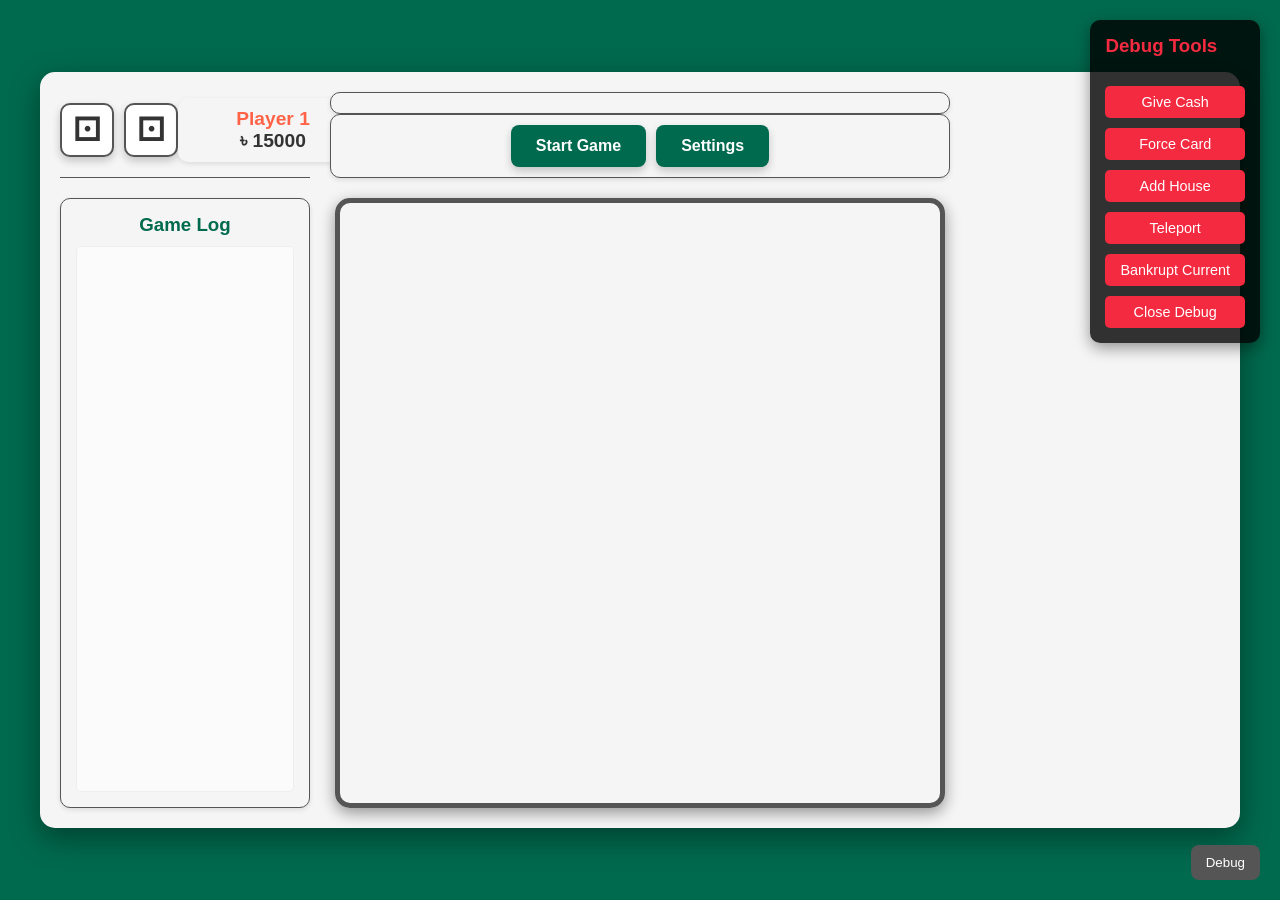
==== commit 3ee07c38: "Update index.html" ====
--- a/index.html
+++ b/index.html
@@ -9,8 +9,6 @@
     <link rel="stylesheet" href="css/style.css">
 </head>
 <body>
-    <!-- The splash screen HTML has been removed to start the game directly -->
-
     <!-- Main Game Container -->
     <div id="game-container" class="game-container">
         <div class="header-panel">
--- a/css/style.css
+++ b/css/style.css
@@ -1,4 +1,4 @@
-﻿/* General Styling */
+/* General Styling */
 :root {
     --bangladesh-green: #006a4e;
     --bangladesh-red: #f42a41;
@@ -19,7 +19,6 @@
     --shadow-dark: rgba(0, 0, 0, 0.4);
 }
 
-
 body {
     margin: 0;
     font-family: 'Inter', 'Noto Sans Bengali', sans-serif;
@@ -33,8 +32,7 @@
     font-size: 16px;
 }
 
-
-/* Splash Screen */
+/* Splash Screen (kept for reference, but HTML removed) */
 .splash-screen {
     position: fixed;
     top: 0;
@@ -50,19 +48,10 @@
     transition: opacity 1s ease-out;
 }
 
-
 .splash-screen.fade-out {
     opacity: 0;
     pointer-events: none;
 }
-
-
-.splash-content {
-    text-align: center;
-    color: var(--light-text);
-    position: relative;
-}
-
 
 .splash-content::before {
     content: '';
@@ -78,7 +67,6 @@
     z-index: -1;
 }
 
-
 @keyframes red-circle-pulse {
     0% {
         width: 0;
@@ -97,12 +85,10 @@
     }
 }
 
-
 .splash-text {
     opacity: 0;
     animation: type-fade-in 1.5s forwards;
 }
-
 
 #splash-title {
     font-size: 3em;
@@ -110,12 +96,10 @@
     animation-delay: 0.5s;
 }
 
-
 #splash-subtitle {
     font-size: 1.5em;
     animation-delay: 1.5s;
 }
-
 
 @keyframes type-fade-in {
     0% {
@@ -127,7 +111,6 @@
         transform: translateY(0);
     }
 }
-
 
 .skip-button {
     margin-top: 30px;
@@ -143,18 +126,15 @@
     animation: fade-in 0.5s forwards 2.5s;
 }
 
-
 .skip-button:hover {
     background-color: rgba(255, 255, 255, 0.3);
     transform: translateY(-2px);
 }
 
-
 @keyframes fade-in {
     from { opacity: 0; }
     to { opacity: 1; }
 }
-
 
 /* Game Container */
 .game-container {
@@ -177,14 +157,11 @@
     box-sizing: border-box;
 }
 
-
 .game-container.hidden {
     display: none;
 }
 
-
 .header-panel {
-    grid-area: header;
     display: flex;
     justify-content: space-between;
     align-items: center;
@@ -192,12 +169,10 @@
     border-bottom: 1px solid var(--border-color);
 }
 
-
 .dice-container {
     display: flex;
     gap: 10px;
 }
-
 
 .dice {
     width: 50px;
@@ -214,12 +189,10 @@
     transition: transform 0.1s ease-out;
 }
 
-
 /* Dice animation */
 .dice.rolling {
     animation: shake 0.5s infinite alternate;
 }
-
 
 @keyframes shake {
     0% { transform: translate(1px, 1px) rotate(0deg); }
@@ -228,8 +201,6 @@
     75% { transform: translate(1px, 2px) rotate(0deg); }
     100% { transform: translate(1px, -1px) rotate(-1deg); }
 }
-
-
 
 
 .game-button {
@@ -245,25 +216,27 @@
     box-shadow: 0 4px 8px var(--shadow-medium);
 }
 
-
 .game-button:hover {
     background-color: #005a42; /* Darker green */
     transform: translateY(-2px);
     box-shadow: 0 6px 12px var(--shadow-dark);
 }
 
-
 .game-button:active {
     transform: translateY(0);
     box-shadow: 0 2px 4px var(--shadow-light);
 }
-
 
 .game-button:disabled {
     background-color: #ccc;
     cursor: not-allowed;
     box-shadow: none;
     transform: none;
+}
+
+/* Added for new hidden class */
+.game-button.hidden {
+    display: none;
 }
 
 
@@ -281,11 +254,9 @@
     text-align: center;
 }
 
-
 .current-player-info #current-player-name {
     color: var(--player1-color); /* Will be updated by JS */
 }
-
 
 /* Board Container */
 .board-container {
@@ -306,7 +277,6 @@
     margin: auto; /* Center the board */
 }
 
-
 /* Board Tiles */
 .tile {
     background-color: var(--tile-bg);
@@ -324,24 +294,20 @@
     transition: transform 0.1s ease-out, box-shadow 0.1s ease-out;
 }
 
-
 .tile:hover {
     transform: translateY(-2px);
     box-shadow: 0 4px 8px var(--shadow-medium);
 }
 
-
 .tile-name {
     font-weight: bold;
     margin-top: auto; /* Push name to bottom */
 }
 
-
 .tile-price {
     font-size: 0.8em;
     margin-bottom: auto; /* Push price to top */
 }
-
 
 /* Corner Tiles (GO, Jail, Free Parking, Go To Jail) */
 .tile.corner {
@@ -355,7 +321,6 @@
     background-color: var(--corner-tile-bg);
     border-radius: 10px; /* Rounded corners for corner tiles */
 }
-
 
 /* Specific Corner Tile Adjustments */
 /* Bottom-right corner: GO */
@@ -400,14 +365,11 @@
 }
 
 
-
-
 /* Specific Tile Styling */
 .tile .icon {
     font-size: 2em;
     margin-bottom: 5px;
 }
-
 
 .tile.go .icon { content: '🚀'; } /* Rocket */
 .tile.jail_visiting .icon { content: '👮'; } /* Police officer */
@@ -419,7 +381,6 @@
 .tile.event .icon { content: '❓'; } /* Question mark */
 .tile.local_news .icon { content: '📰'; } /* Newspaper */
 
-
 /* Property Color Bands */
 .color-band {
     width: 100%;
@@ -428,11 +389,9 @@
     border-top-right-radius: 5px;
 }
 
-
 .tile.bottom-row .color-band {
     order: -1; /* Place color band at the top */
 }
-
 
 .tile.left-column .color-band,
 .tile.right-column .color-band {
@@ -442,7 +401,6 @@
     top: 0;
 }
 
-
 .tile.left-column .color-band {
     left: 0;
     border-top-left-radius: 5px;
@@ -451,7 +409,6 @@
     border-bottom-right-radius: 0;
 }
 
-
 .tile.right-column .color-band {
     right: 0;
     border-top-right-radius: 5px;
@@ -459,7 +416,6 @@
     border-top-left-radius: 0;
     border-bottom-left-radius: 0;
 }
-
 
 /* Color Groups (Monopoly-style) */
 .group-bogura_low .color-band { background-color: #8B4513; } /* SaddleBrown */
@@ -470,7 +426,6 @@
 .group-ctg_mid .color-band { background-color: #FFFF00; } /* Yellow */
 .group-dhaka_low .color-band { background-color: #008000; } /* Green */
 .group-dhaka_top .color-band { background-color: #0000FF; } /* Blue */
-
 
 /* Player Tokens */
 .player-token {
@@ -484,7 +439,6 @@
     z-index: 10;
 }
 
-
 /* Player Token Colors */
 .player-token.player-0 { background-color: var(--player1-color); }
 .player-token.player-1 { background-color: var(--player2-color); }
@@ -493,7 +447,6 @@
 .player-token.player-4 { background-color: var(--player5-color); }
 .player-token.player-5 { background-color: var(--player6-color); }
 
-
 /* Houses/Hotels */
 .houses-container {
     position: absolute;
@@ -505,7 +458,6 @@
     z-index: 5;
 }
 
-
 .house {
     width: 8px;
     height: 8px;
@@ -514,7 +466,6 @@
     border-radius: 2px;
 }
 
-
 .hotel {
     width: 16px;
     height: 12px;
@@ -522,8 +473,6 @@
     border: 1px solid var(--dark-text);
     border-radius: 3px;
 }
-
-
 
 
 /* Player List */
@@ -541,7 +490,6 @@
     max-height: 200px; /* Limit height for scroll */
 }
 
-
 .player-summary {
     display: flex;
     justify-content: space-between;
@@ -553,13 +501,11 @@
     transition: background-color 0.2s ease;
 }
 
-
 .player-summary.current-player {
     background-color: var(--bangladesh-green);
     color: var(--light-text);
     box-shadow: 0 2px 5px var(--shadow-medium);
 }
-
 
 .player-summary.bankrupt {
     opacity: 0.5;
@@ -568,16 +514,13 @@
     color: #888;
 }
 
-
 .player-summary-name {
     font-weight: bold;
 }
 
-
 .player-summary-cash {
     font-size: 0.9em;
 }
-
 
 /* Action Buttons */
 .action-buttons {
@@ -593,7 +536,6 @@
     box-shadow: 0 2px 5px var(--shadow-light);
 }
 
-
 /* Game Log */
 .game-log {
     grid-area: log;
@@ -606,14 +548,12 @@
     box-shadow: 0 2px 5px var(--shadow-light);
 }
 
-
 .game-log h3 {
     margin-top: 0;
     margin-bottom: 10px;
     color: var(--bangladesh-green);
     text-align: center;
 }
-
 
 .log-content {
     flex-grow: 1;
@@ -626,18 +566,15 @@
     border: 1px solid #eee;
 }
 
-
 .log-content p {
     margin: 5px 0;
     padding-bottom: 3px;
     border-bottom: 1px dotted #eee;
 }
 
-
 .log-content p:last-child {
     border-bottom: none;
 }
-
 
 /* Modals */
 .modal {
@@ -653,11 +590,9 @@
     z-index: 100;
 }
 
-
 .modal.hidden {
     display: none;
 }
-
 
 .modal-content {
     background-color: var(--off-white);
@@ -670,7 +605,6 @@
     position: relative;
 }
 
-
 .modal-content h3 {
     color: var(--bangladesh-green);
     margin-top: 0;
@@ -678,19 +612,16 @@
     font-size: 1.8em;
 }
 
-
 .modal-content p {
     margin-bottom: 25px;
     line-height: 1.6;
 }
 
-
 .modal-actions {
     display: flex;
     justify-content: center;
     gap: 15px;
 }
-
 
 /* Specific Modal styles */
 #manage-properties-modal .property-management-list {
@@ -703,7 +634,6 @@
     background-color: #f9f9f9;
 }
 
-
 .property-item {
     display: flex;
     justify-content: space-between;
@@ -716,24 +646,20 @@
     box-shadow: 0 1px 3px rgba(0,0,0,0.05);
 }
 
-
 .property-item-info {
     text-align: left;
     flex-grow: 1;
 }
 
-
 .property-item-actions {
     display: flex;
     gap: 8px;
 }
-
 
 .property-item-actions button {
     padding: 6px 12px;
     font-size: 0.85em;
 }
-
 
 .property-item .color-band {
     width: 15px;
@@ -742,7 +668,6 @@
     margin-right: 10px;
 }
 
-
 /* Settings Modal */
 .setting-item {
     display: flex;
@@ -753,23 +678,19 @@
     border-bottom: 1px solid #eee;
 }
 
-
 .setting-item:last-child {
     border-bottom: none;
 }
 
-
 .setting-item label {
     font-weight: bold;
 }
-
 
 .setting-item select, .setting-item input[type="checkbox"] {
     padding: 8px;
     border-radius: 5px;
     border: 1px solid #ccc;
 }
-
 
 /* Debug Panel */
 .debug-panel {
@@ -787,12 +708,10 @@
     gap: 10px;
 }
 
-
 .debug-panel h3 {
     margin-top: 0;
     color: var(--bangladesh-red);
 }
-
 
 .debug-button {
     padding: 8px 15px;
@@ -805,11 +724,9 @@
     transition: background-color 0.2s ease;
 }
 
-
 .debug-button:hover {
     background-color: #c02030;
 }
-
 
 .toggle-debug-button {
     position: fixed;
@@ -824,11 +741,9 @@
     z-index: 100;
 }
 
-
 .toggle-debug-button:hover {
     background-color: #777;
 }
-
 
 /* Responsive Design */
 @media (max-width: 900px) {
@@ -837,7 +752,6 @@
         padding: 10px;
         align-items: flex-start;
     }
-
 
     .game-container {
         grid-template-areas:
@@ -854,7 +768,6 @@
         height: auto;
     }
 
-
     .header-panel {
         flex-direction: column;
         gap: 10px;
@@ -862,11 +775,9 @@
         padding-bottom: 0;
     }
 
-
     .dice-container {
         margin-bottom: 10px;
     }
-
 
     .board-container {
         max-width: 500px; /* Adjust max width for smaller screens */
@@ -874,49 +785,40 @@
         margin: 0 auto;
     }
 
-
     .tile {
         font-size: 0.6em;
         padding: 3px;
     }
 
-
     .tile .icon {
         font-size: 1.5em;
     }
 
-
     .color-band {
         height: 15px;
     }
-
 
     .tile.left-column .color-band,
     .tile.right-column .color-band {
         width: 15px;
     }
 
-
     .player-list, .action-buttons, .game-log {
         max-height: 150px; /* Adjust for mobile */
     }
 
-
     .action-buttons {
         justify-content: space-around;
     }
-
 
     .game-button {
         padding: 10px 15px;
         font-size: 0.9em;
     }
 
-
     .modal-content {
         padding: 20px;
     }
-
 
     .debug-panel {
         top: auto;
@@ -929,13 +831,11 @@
         justify-content: center;
     }
 
-
     .toggle-debug-button {
         bottom: 10px;
         right: 10px;
     }
 }
-
 
 @media (max-width: 500px) {
     .board-container {
@@ -943,34 +843,28 @@
         max-height: 95vw;
     }
 
-
     .tile {
         font-size: 0.5em;
         padding: 2px;
     }
 
-
     .tile .icon {
         font-size: 1.2em;
     }
-
 
     .player-token {
         width: 15px;
         height: 15px;
     }
 
-
     .houses-container {
         bottom: 2px;
     }
-
 
     .house {
         width: 6px;
         height: 6px;
     }
-
 
     .hotel {
         width: 12px;
@@ -981,7 +875,6 @@
         height: 200px;
         animation: red-circle-pulse-mobile 2s ease-out forwards;
     }
-
 
     @keyframes red-circle-pulse-mobile {
         0% {
@@ -1001,13 +894,11 @@
         }
     }
 
-
     #splash-title {
         font-size: 2em;
     }
 
-
     #splash-subtitle {
         font-size: 1em;
     }
-}+}
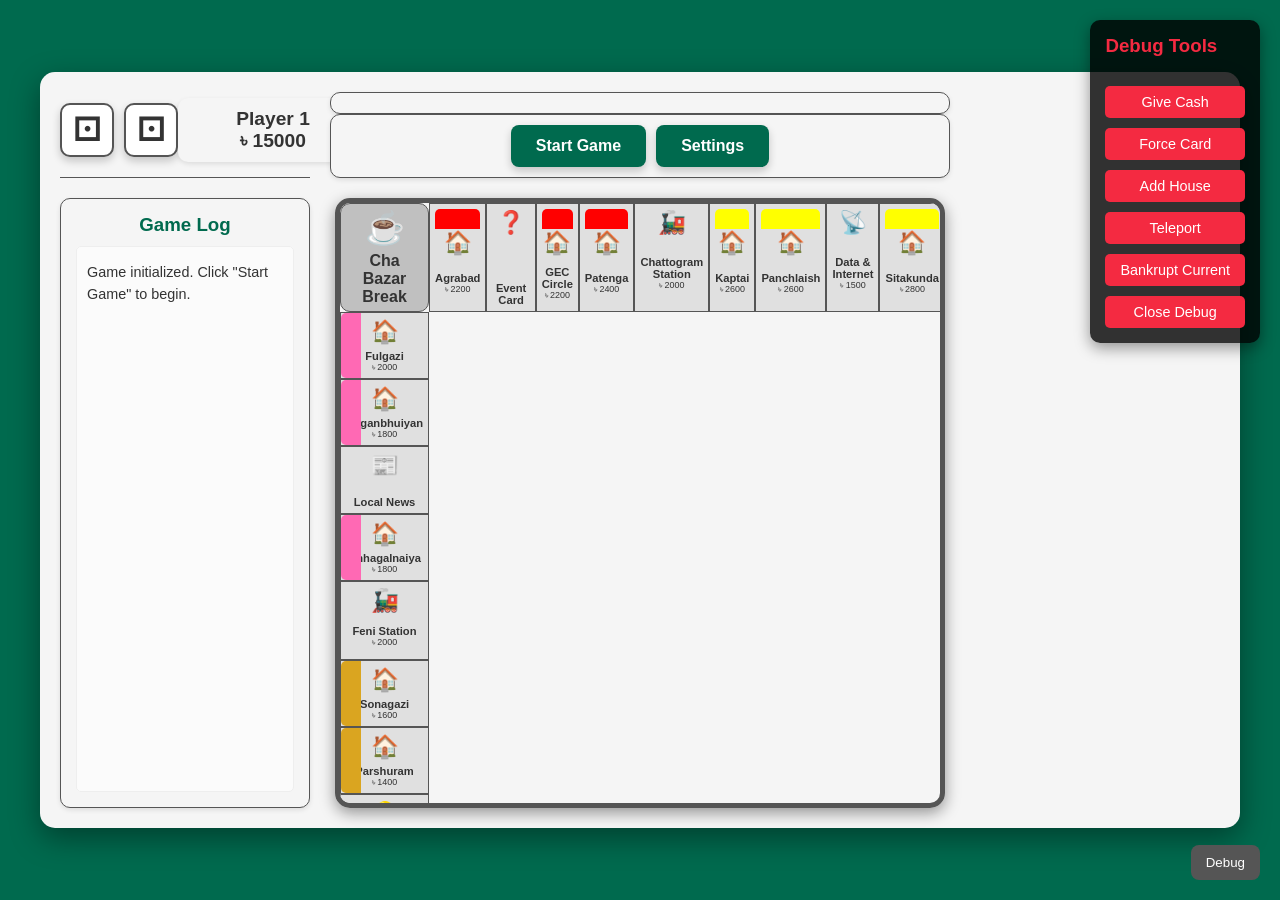
==== commit 4236d8ea: "Update index.html" ====
--- a/index.html
+++ b/index.html
@@ -26,6 +26,10 @@
 
         <div id="board-container" class="board-container">
             <!-- Board tiles will be dynamically generated here by board.js -->
+            <!-- Text in the middle of the board -->
+            <div id="board-center-text" class="board-center-text">
+                Monopoly by Fairose Pranto
+            </div>
         </div>
 
         <div class="footer-panel">
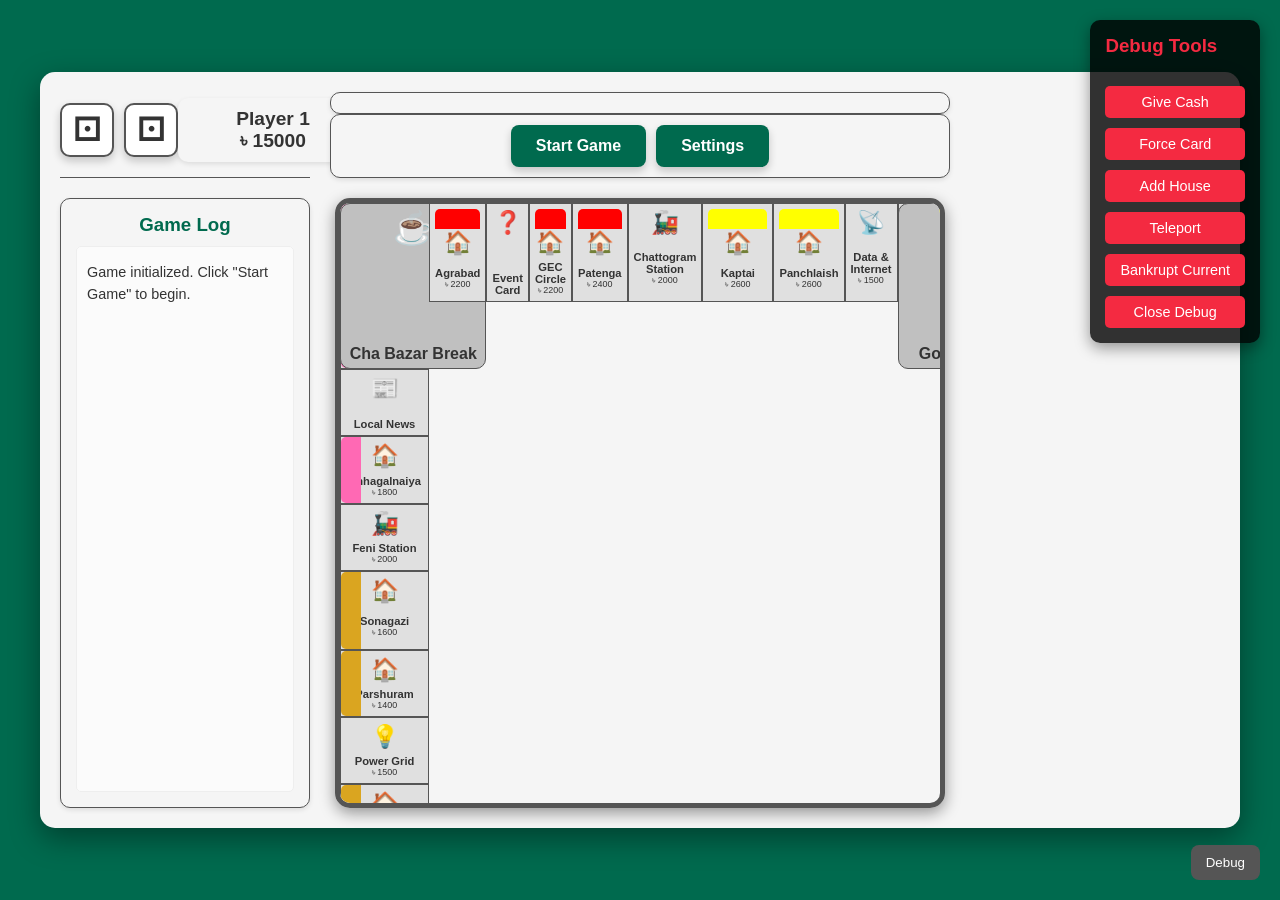
==== commit 62355c0b: "Update index.html" ====
--- a/index.html
+++ b/index.html
@@ -6,7 +6,8 @@
     <title>Bangladeshi Monopoly</title>
     <!-- Google Fonts for Noto Sans Bengali and Inter -->
     <link href="https://fonts.googleapis.com/css2?family=Inter:wght@400;700&family=Noto+Sans+Bengali:wght@400;700&display=swap" rel="stylesheet">
-    <link rel="stylesheet" href="css/style.css">
+    <!-- Added cache-busting to CSS -->
+    <link rel="stylesheet" href="css/style.css?v=1721570400">
 </head>
 <body>
     <!-- Main Game Container -->
@@ -159,6 +160,7 @@
     <audio id="dice-sfx" src="assets/audio/dice_roll.mp3" preload="auto"></audio>
     <audio id="cash-sfx" src="assets/audio/cash_ching.mp3" preload="auto"></audio>
 
-    <script type="module" src="js/main.js"></script>
+    <!-- Added cache-busting to JS -->
+    <script type="module" src="js/main.js?v=1721570400"></script>
 </body>
 </html>
--- a/css/style.css
+++ b/css/style.css
@@ -258,12 +258,14 @@
     color: var(--player1-color); /* Will be updated by JS */
 }
 
-/* Board Container */
+/* Board Container - CRITICAL GRID DEFINITION */
 .board-container {
     grid-area: board;
     display: grid;
-    grid-template-columns: repeat(11, 1fr);
-    grid-template-rows: repeat(11, 1fr);
+    /* Define 11 columns: 1.5fr for corners, repeat 9 times for side tiles, 1.5fr for other corners */
+    grid-template-columns: 1.5fr repeat(9, 1fr) 1.5fr;
+    /* Define 11 rows: 1.5fr for corners, repeat 9 times for side tiles, 1.5fr for other corners */
+    grid-template-rows: 1.5fr repeat(9, 1fr) 1.5fr;
     aspect-ratio: 1 / 1; /* Keep it square */
     max-width: 600px; /* Max size for the board */
     max-height: 600px;
@@ -273,9 +275,25 @@
     border-radius: 15px;
     box-shadow: 0 5px 15px var(--shadow-dark);
     overflow: hidden; /* Ensure player tokens stay within */
-    position: relative; /* For player tokens */
+    position: relative; /* For center text and player tokens */
     margin: auto; /* Center the board */
 }
+
+/* Board Center Text */
+.board-center-text {
+    position: absolute;
+    top: 50%;
+    left: 50%;
+    transform: translate(-50%, -50%);
+    font-size: 1.8em; /* Adjust size as needed */
+    font-weight: bold;
+    color: var(--bangladesh-green); /* Or a contrasting color */
+    text-align: center;
+    line-height: 1.2;
+    pointer-events: none; /* Allow clicks to pass through to elements below */
+    z-index: 2; /* Below tokens, above board background */
+}
+
 
 /* Board Tiles */
 .tile {
@@ -310,9 +328,8 @@
 }
 
 /* Corner Tiles (GO, Jail, Free Parking, Go To Jail) */
+/* Removed nth-child specific positioning as it's now handled by board.js directly */
 .tile.corner {
-    grid-column: span 2;
-    grid-row: span 2;
     display: flex;
     justify-content: center;
     align-items: center;
@@ -320,48 +337,7 @@
     font-weight: bold;
     background-color: var(--corner-tile-bg);
     border-radius: 10px; /* Rounded corners for corner tiles */
-}
-
-/* Specific Corner Tile Adjustments */
-/* Bottom-right corner: GO */
-.board-container > :nth-child(1) {
-    grid-column: 11 / 12;
-    grid-row: 11 / 12;
-    border-bottom-right-radius: 10px;
-}
-/* Bottom row tiles */
-.board-container > :nth-child(2), .board-container > :nth-child(3), .board-container > :nth-child(4), .board-container > :nth-child(5), .board-container > :nth-child(6), .board-container > :nth-child(7), .board-container > :nth-child(8), .board-container > :nth-child(9), .board-container > :nth-child(10) {
-    grid-row: 11 / 12;
-}
-/* Bottom-left corner: Jail */
-.board-container > :nth-child(11) {
-    grid-column: 1 / 2;
-    grid-row: 11 / 12;
-    border-bottom-left-radius: 10px;
-}
-/* Left column tiles */
-.board-container > :nth-child(12), .board-container > :nth-child(13), .board-container > :nth-child(14), .board-container > :nth-child(15), .board-container > :nth-child(16), .board-container > :nth-child(17), .board-container > :nth-child(18), .board-container > :nth-child(19), .board-container > :nth-child(20) {
-    grid-column: 1 / 2;
-}
-/* Top-left corner: Free Parking */
-.board-container > :nth-child(21) {
-    grid-column: 1 / 2;
-    grid-row: 1 / 2;
-    border-top-left-radius: 10px;
-}
-/* Top row tiles */
-.board-container > :nth-child(22), .board-container > :nth-child(23), .board-container > :nth-child(24), .board-container > :nth-child(25), .board-container > :nth-child(26), .board-container > :nth-child(27), .board-container > :nth-child(28), .board-container > :nth-child(29), .board-container > :nth-child(30) {
-    grid-row: 1 / 2;
-}
-/* Top-right corner: Go To Jail */
-.board-container > :nth-child(31) {
-    grid-column: 11 / 12;
-    grid-row: 1 / 2;
-    border-top-right-radius: 10px;
-}
-/* Right column tiles */
-.board-container > :nth-child(32), .board-container > :nth-child(33), .board-container > :nth-child(34), .board-container > :nth-child(35), .board-container > :nth-child(36), .board-container > :nth-child(37), .board-container > :nth-child(38), .board-container > :nth-child(39), .board-container > :nth-child(40) {
-    grid-column: 11 / 12;
+    /* grid-column and grid-row spans are now set directly in board.js */
 }
 
 
